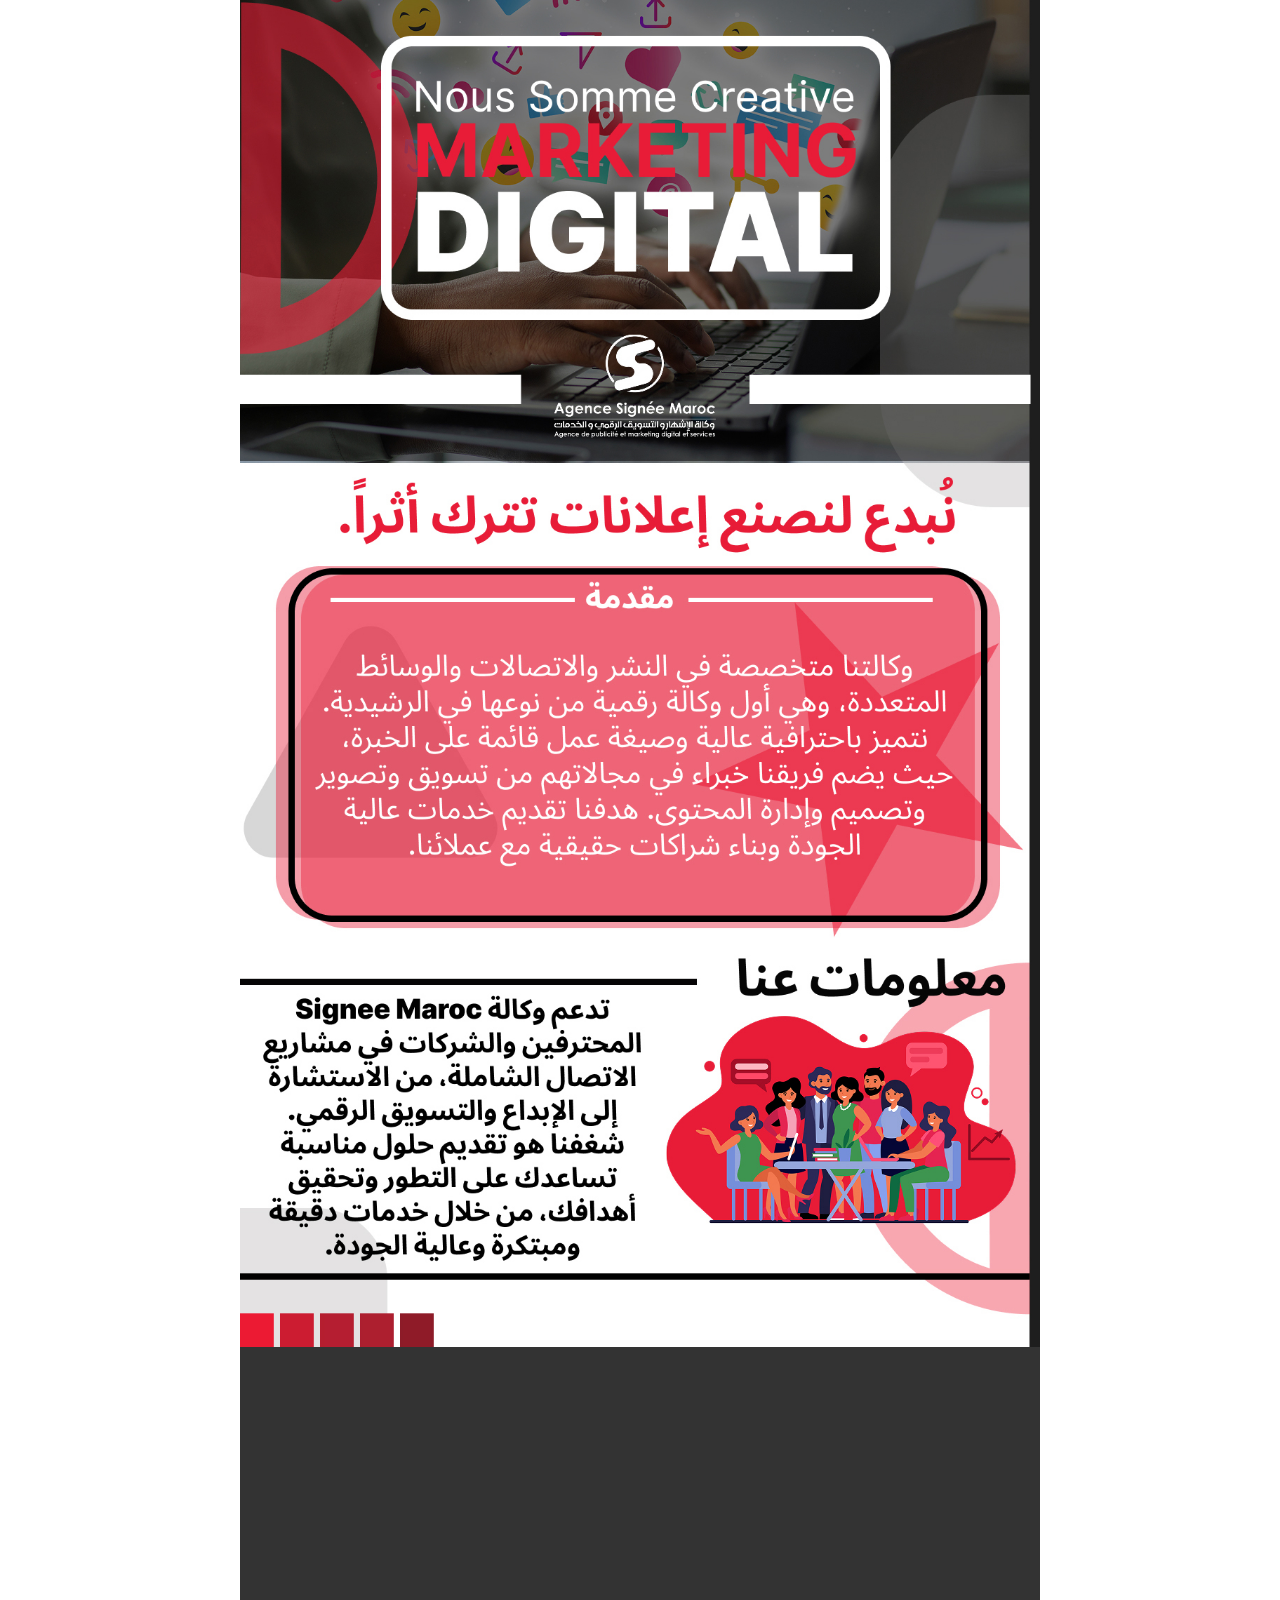
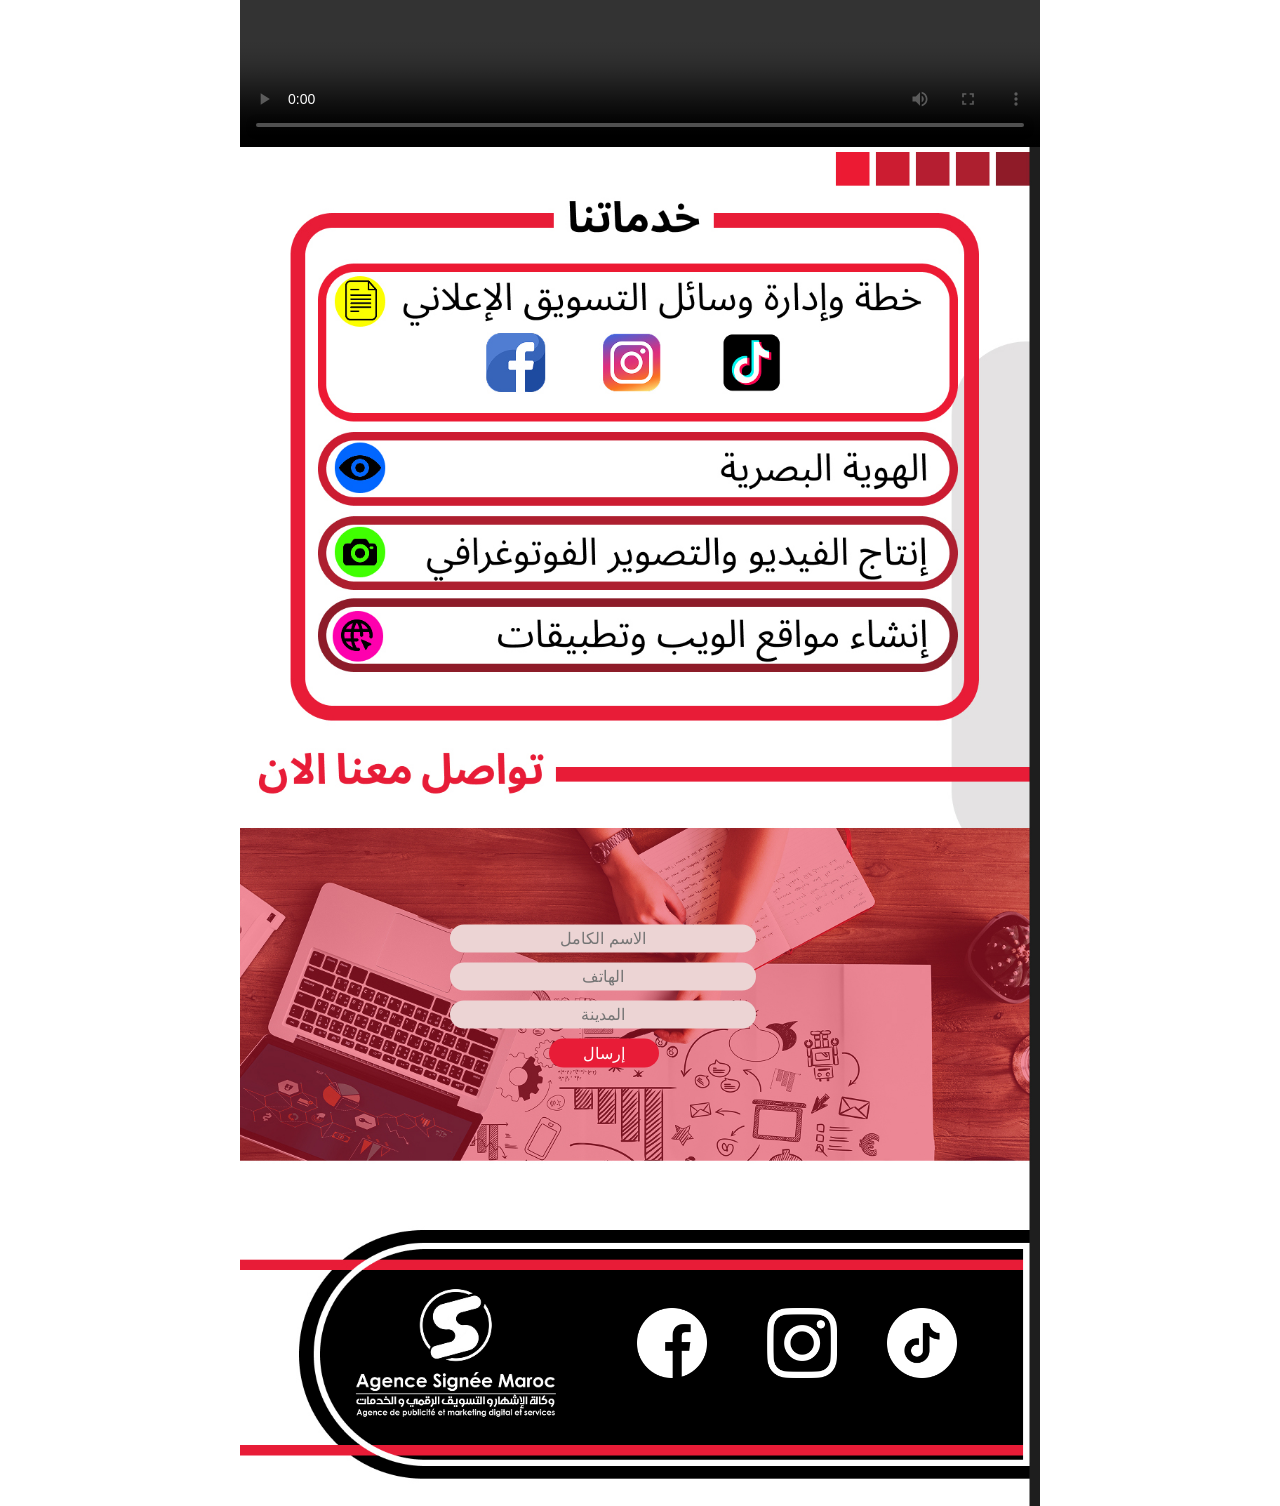
==== index.html @ 24b81a49 "first commit" ====
<!DOCTYPE html>
<html lang="en">
<head>
  <meta charset="UTF-8" />
  <meta name="viewport" content="width=device-width, initial-scale=1.0"/>
  <link rel="stylesheet" href="sigine_maroc.css">
  <title>Signee Maroc</title>
</head>
<body>
  <img src="img/Signee_maroc.jpg" alt="Signee_maroc" />

  <video src="vid/WhatsApp Video 2025-05-21 at 16.51.39_3745f7b9.mp4" controls></video>

  <div class="image-container">
  <img class="background-img" src="img/Signee_maroc_2.jpg" alt="Signee_maroc_2" />

  
  <form class="form-overlay" action="">
    <label>
      <input type="text" placeholder="الاسم الكامل" />
    </label>
    <label>
      <input type="text" placeholder="الهاتف" />
    </label>
    <label>
      <input type="text" placeholder="المدينة" />
    </label>
    <button type="submit">إرسال</button>
  </form>

  <!-- Social icons -->
  <a href="https://www.facebook.com/share/18zrSzuNWi/">
    <img class="facebook social-icon" src="img/facebook (2).png" alt="facebook icon" />
  </a>
  <a href="https://www.instagram.com/agence_signee_maroc?igsh=djY2ajJpYmUxMGtq">
    <img class="instagram social-icon" src="img/instagram (2).png" alt="instagram icon" />
  </a>
  <a href="https://www.tiktok.com/@agencesigneemaroc?_t=ZM-8wXxH1mMZQz&_r=1">
    <img class="tiktok social-icon" src="img/tiktok (1).png" alt="tiktok icon" />
  </a>
</div>

</body>
</html>
---- sigine_maroc.css ----
body {
      margin: 0;
      padding: 0;
      display: flex;
      flex-direction: column;
      align-items: center;
    }

    video {
      width: 100%;
      max-width: 800px;
      height: auto;
      display: block;
    }

    .image-container {
      position: relative;
      width: 100%;
      max-width: 800px;
    }

    .background-img {
      width: 100%;
      height: auto;
      display: block;
    }

    /* Shared style for social icons */
    .social-icon {
      position: absolute;
      top: 88%;
      width: 30px;
    }

    .facebook {
      left: 54%;
      transform: translate(-50%, -50%);
    }

    .instagram {
      left: calc(54% + 50px); 
      transform: translate(-50%, -50%);
    }

    .tiktok {
      left: calc(54% + 100px); 
      transform: translate(-50%, -50%);
    }

    img {
      width: 100%;
      max-width: 375px; /* For phone */
      height: auto;
      display: block;
    }

    @media (min-width: 380px) {

      img {
        max-width: 800px; 
      }

      .social-icon {
        width: 70px;
      }

      .instagram {
        left: calc(54% + 130px); 
      }

      .tiktok {
        left: calc(54% + 250px); 
      }

     
    }

    .form-overlay {
  position: absolute;
  top: 62.5%; 
  left:40%;
  transform: translate(-50%, -50%);
  display: flex;
  flex-direction: column;
  align-items: center;
  gap: 10px;
  border-radius: 10px;
}

.form-overlay input {
  height: 8px;
  width: 130%;
  padding: 10px;
  border-radius: 50px;
  font-family:'Segoe UI', Tahoma, Geneva, Verdana, sans-serif ;
  font-size: 16px;
  direction: rtl;
  text-align: center;
  background-color: #ecd4d4 ;
  border: none;
}

.form-overlay button {
  margin-left: 40%;
  width: 50%;
  padding: 5px;
  background-color: #E81C37;
  color: white;
  border: none;
  border-radius: 50px;
  font-size: 16px;

}
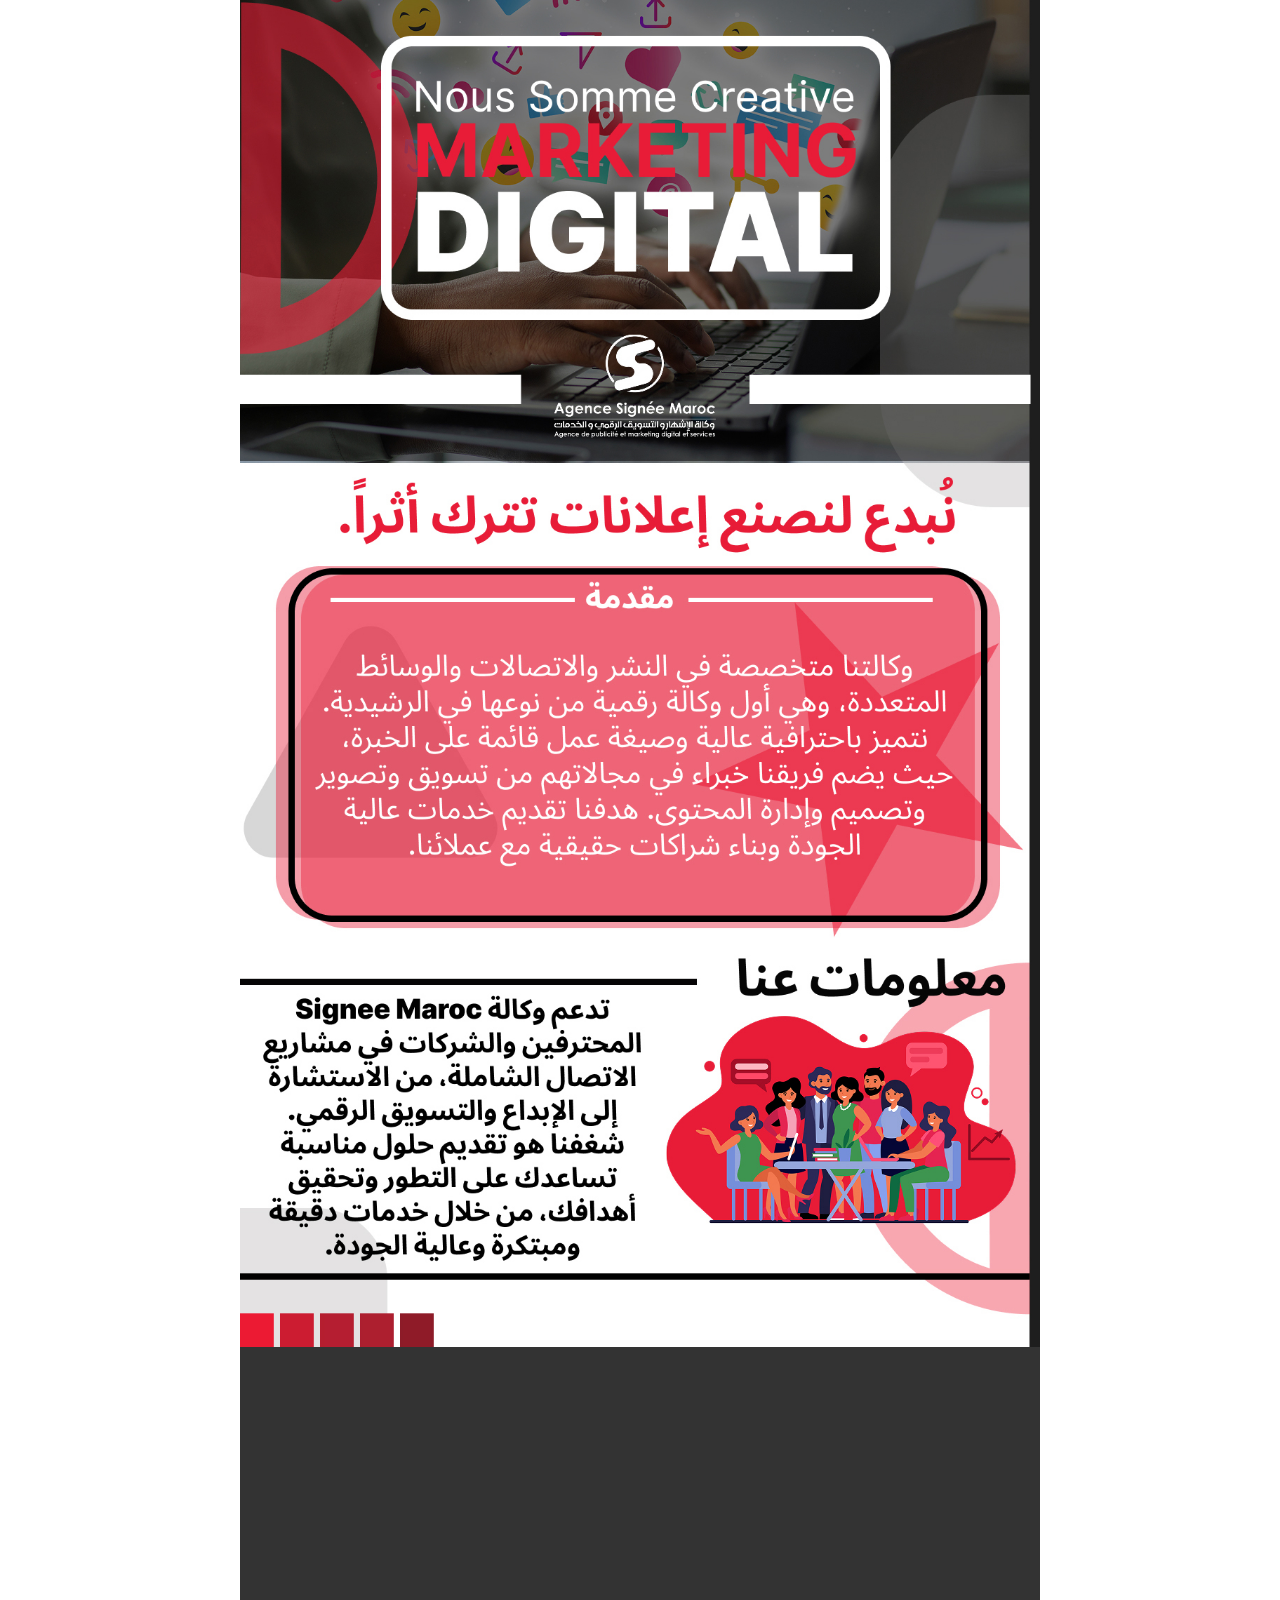
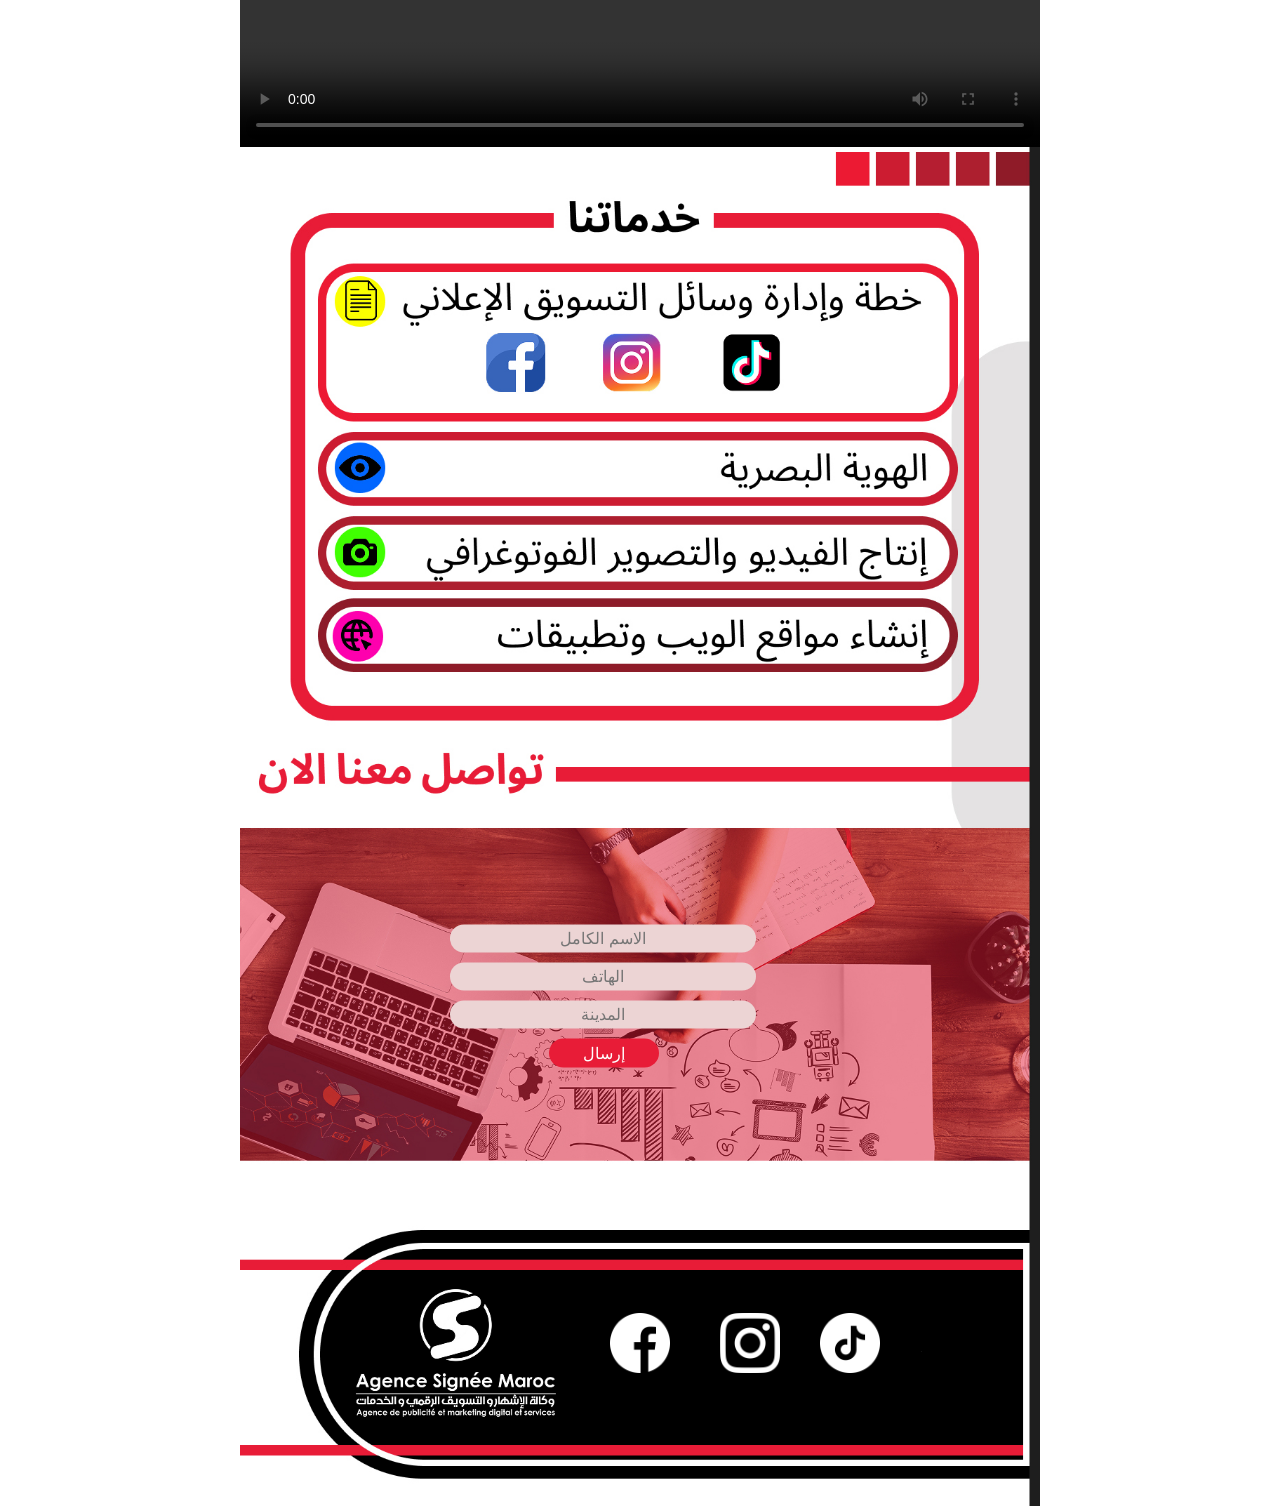
==== commit bdbf6609: "first commit" ====
--- a/index.html
+++ b/index.html
@@ -4,41 +4,94 @@
   <meta charset="UTF-8" />
   <meta name="viewport" content="width=device-width, initial-scale=1.0"/>
   <link rel="stylesheet" href="sigine_maroc.css">
+  <link rel="icon" href="img/Agence Signée Maroc logo.png">
   <title>Signee Maroc</title>
 </head>
 <body>
+
+  <!-- Banner Image -->
   <img src="img/Signee_maroc.jpg" alt="Signee_maroc" />
 
+  <!-- Video -->
   <video src="vid/WhatsApp Video 2025-05-21 at 16.51.39_3745f7b9.mp4" controls></video>
 
+  <!-- Background + Form -->
   <div class="image-container">
-  <img class="background-img" src="img/Signee_maroc_2.jpg" alt="Signee_maroc_2" />
+    <img class="background-img" src="img/Signee_maroc_2.jpg" alt="Signee_maroc_2" />
 
-  
-  <form class="form-overlay" action="">
-    <label>
-      <input type="text" placeholder="الاسم الكامل" />
-    </label>
-    <label>
-      <input type="text" placeholder="الهاتف" />
-    </label>
-    <label>
-      <input type="text" placeholder="المدينة" />
-    </label>
-    <button type="submit">إرسال</button>
-  </form>
+    <!-- FORM -->
+    <form class="form-overlay" 
+          action="https://script.google.com/macros/s/AKfycbw9Igxu7awmWCj4Omo3RwrpIqhK9FEHOTucBO5zMFByOmy4iJbH1_U5WArV2oYkEVVV/exec"
+          method="POST"
+          target="hidden_iframe"
+          onsubmit="submitted = true;">
+      
+      <label>
+        <input name="name" type="text" placeholder="الاسم الكامل" required />
+      </label>
+      <label>
+        <input name="phone" id="phone" type="tel" placeholder="الهاتف" pattern="\d{10}" maxlength="10" required />
+      </label>
+      <label>
+        <input name="city" type="text" placeholder="المدينة" required />
+      </label>
+      <button type="submit">إرسال</button>
+    </form>
 
-  <!-- Social icons -->
-  <a href="https://www.facebook.com/share/18zrSzuNWi/">
-    <img class="facebook social-icon" src="img/facebook (2).png" alt="facebook icon" />
-  </a>
-  <a href="https://www.instagram.com/agence_signee_maroc?igsh=djY2ajJpYmUxMGtq">
-    <img class="instagram social-icon" src="img/instagram (2).png" alt="instagram icon" />
-  </a>
-  <a href="https://www.tiktok.com/@agencesigneemaroc?_t=ZM-8wXxH1mMZQz&_r=1">
-    <img class="tiktok social-icon" src="img/tiktok (1).png" alt="tiktok icon" />
-  </a>
-</div>
+    <!-- Hidden Iframe for silent submission -->
+    <iframe name="hidden_iframe" onload="showSuccess()" style="display:none;"></iframe>
+
+    <!-- Social Links - Now with larger icons -->
+    <a href="https://www.facebook.com/share/18zrSzuNWi/">
+      <img class="facebook social-icon" src="img/facebook (2).png" alt="facebook icon" />
+    </a>
+    <a href="https://www.instagram.com/agence_signee_maroc?igsh=djY2ajJpYmUxMGtq">
+      <img class="instagram social-icon" src="img/instagram (2).png" alt="instagram icon" />
+    </a>
+    <a href="https://www.tiktok.com/@agencesigneemaroc?_t=ZM-8wXxH1mMZQz&_r=1">
+      <img class="tiktok social-icon" src="img/tiktok (1).png" alt="tiktok icon" />
+    </a>
+  </div>
+
+  <!-- Validation Script -->
+  <script>
+    let submitted = false;
+
+    function showSuccess() {
+      if (submitted) {
+        alert("تم إرسال معلوماتك بنجاح!");
+      }
+    }
+
+    const form = document.querySelector(".form-overlay");
+    const phoneInput = document.getElementById("phone");
+
+    form.addEventListener("submit", function(e) {
+      const phone = phoneInput.value;
+
+      // Check if phone is 10 digits
+      if (!/^\d{10}$/.test(phone)) {
+        e.preventDefault();
+        alert("الرجاء إدخال رقم هاتف مكون من 10 أرقام.");
+        return;
+      }
+
+      // Check for duplicates
+      let existingPhones = JSON.parse(localStorage.getItem("phones") || "[]");
+
+      if (existingPhones.includes(phone)) {
+        e.preventDefault();
+        alert("هذا الرقم موجود سابقًا.");
+        return;
+      }
+
+      // Save the new phone number
+      existingPhones.push(phone);
+      localStorage.setItem("phones", JSON.stringify(existingPhones));
+
+      submitted = true;
+    });
+  </script>
 
 </body>
-</html>
+</html>
--- a/sigine_maroc.css
+++ b/sigine_maroc.css
@@ -1,4 +1,4 @@
- body {
+body {
       margin: 0;
       padding: 0;
       display: flex;
@@ -25,89 +25,96 @@
       display: block;
     }
 
-    /* Shared style for social icons */
+    /* Social icons styles - now larger for mobile */
     .social-icon {
       position: absolute;
       top: 88%;
-      width: 30px;
+      width: 40px; /* Increased from 25px to 40px */
+      height: 40px;
+      transition: transform 0.3s ease;
     }
 
     .facebook {
-      left: 54%;
+      left: 50%;
       transform: translate(-50%, -50%);
     }
 
     .instagram {
-      left: calc(54% + 50px); 
+      left: calc(55% + 50px); /* Adjusted spacing */
       transform: translate(-50%, -50%);
     }
 
     .tiktok {
-      left: calc(54% + 100px); 
+      left: calc(60% + 100px); /* Adjusted spacing */
       transform: translate(-50%, -50%);
     }
 
     img {
       width: 100%;
-      max-width: 375px; /* For phone */
+      max-width: 480px;
       height: auto;
       display: block;
     }
-
-    @media (min-width: 380px) {
-
+    
+    /* Desktop styles */
+    @media (min-width: 481px) {
       img {
         max-width: 800px; 
       }
 
       .social-icon {
-        width: 70px;
+        width: 60px;
+        height: 60px;
       }
 
       .instagram {
-        left: calc(54% + 130px); 
+        left: calc(50% + 110px); 
       }
 
       .tiktok {
-        left: calc(54% + 250px); 
+        left: calc(50% + 210px); 
       }
-
-     
     }
 
+    /* Form styles */
     .form-overlay {
-  position: absolute;
-  top: 62.5%; 
-  left:40%;
-  transform: translate(-50%, -50%);
-  display: flex;
-  flex-direction: column;
-  align-items: center;
-  gap: 10px;
-  border-radius: 10px;
-}
+      position: absolute;
+      top: 62.5%; 
+      left: 40%;
+      transform: translate(-50%, -50%);
+      display: flex;
+      flex-direction: column;
+      align-items: center;
+      gap: 10px;
+      border-radius: 10px;
+    }
 
-.form-overlay input {
-  height: 8px;
-  width: 130%;
-  padding: 10px;
-  border-radius: 50px;
-  font-family:'Segoe UI', Tahoma, Geneva, Verdana, sans-serif ;
-  font-size: 16px;
-  direction: rtl;
-  text-align: center;
-  background-color: #ecd4d4 ;
-  border: none;
-}
+    .form-overlay input {
+      height: 8px;
+      width: 130%;
+      padding: 10px;
+      border-radius: 50px;
+      font-family: 'Segoe UI', Tahoma, Geneva, Verdana, sans-serif;
+      font-size: 16px;
+      direction: rtl;
+      text-align: center;
+      background-color: #ecd4d4;
+      border: none;
+    }
 
-.form-overlay button {
-  margin-left: 40%;
-  width: 50%;
-  padding: 5px;
-  background-color: #E81C37;
-  color: white;
-  border: none;
-  border-radius: 50px;
-  font-size: 16px;
+    .form-overlay button {
+      margin-left: 40%;
+      width: 50%;
+      padding: 5px;
+      background-color: #E81C37;
+      color: white;
+      border: none;
+      border-radius: 50px;
+      font-size: 16px;
+    }
 
-}
+    button:hover{
+      background-color: white;
+      border: solid #E81C37 3px;
+      color: black;
+    }
